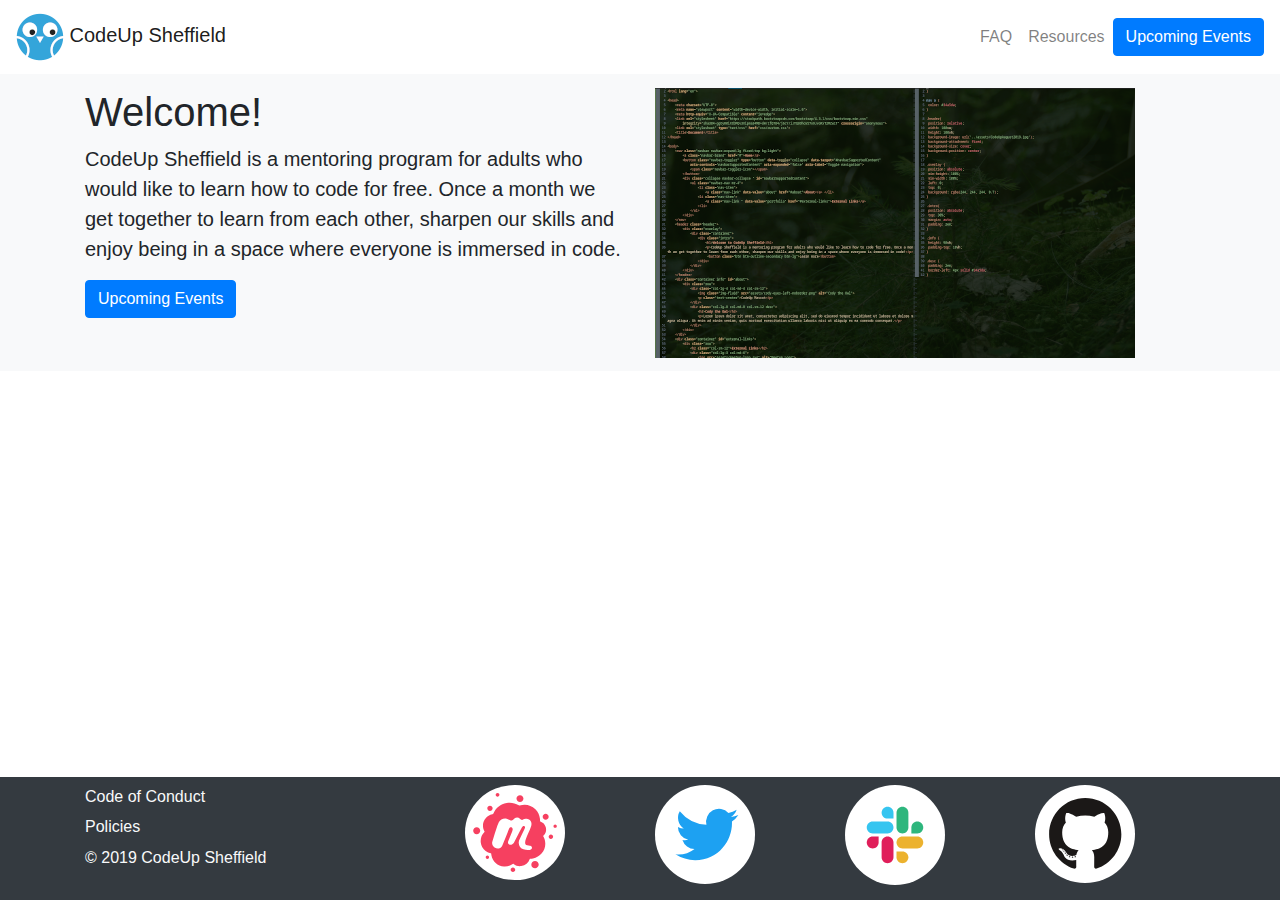
==== index.html @ 340e8330 "Makes nav background white to hide hero grey." ====
<!DOCTYPE html>
<html lang="en">
<head>
    <meta charset="UTF-8">
    <meta name="viewport" content="width=device-width, initial-scale=1.0">
    <meta http-equiv="X-UA-Compatible" content="ie=edge">
    <title>Welcome to CodeUp Sheffield</title>
    <link rel="stylesheet" href="https://cdnjs.cloudflare.com/ajax/libs/twitter-bootstrap/4.1.3/css/bootstrap.min.css">
    <link rel="stylesheet" href="css/custom.css">
    <script src="https://cdnjs.cloudflare.com/ajax/libs/jquery/3.3.1/jquery.slim.min.js"></script>
    <script src="https://cdnjs.cloudflare.com/ajax/libs/twitter-bootstrap/4.1.3/js/bootstrap.bundle.min.js"></script>
</head>
    <body class="d-flex flex-column">
        <nav class="navbar navbar-light navbar-expand-md fixed-top shadow-sm bg-white">
            <a class="navbar-brand" href="index.html"><img src="assets/cody-icon.png" alt="Cody the CodeUp Owl" /> CodeUp Sheffield</a>
            <button 
                class="navbar-toggler"
                data-toggle="collapse"
                data-target="#navbar-links">
                <span class="navbar-toggler-icon"></span>
            </button>
            <div id="navbar-links" class="collapse navbar-collapse">
                <ul class="navbar-nav ml-auto">
                    <li class="nav-item">
                        <a class="nav-link" href="faq.html">FAQ</a>
                    </li>
                    <li class="nav-item">
                        <a class="nav-link" href="resources.html">Resources</a>
                    </li>
                </ul>
                <div>
                    <a class="btn btn-primary shadow" href="https://www.meetup.com/CodeUp-Sheffield/events">Upcoming Events</a>
                </div>
            </div>
        </nav>
        <section id="hero" class="bg-light">
            <div class="container">
                <div class="row">
                    <div class="col-lg-6 order-lg-2 pt-2 pb-2">
                        <img class="img-fluid" src="assets/code-screenshot.png" alt="Screenshot of HTML and CSS" />
                    </div>
                    <div class="col-lg-6 order-lg-1 pt-2 pb-2">
                        <h1>Welcome!</h1>
                        <p class="lead">CodeUp Sheffield is a mentoring program for adults who would like to learn how to code for free. Once a month we get together to learn from each other, sharpen our skills and enjoy being in a space where everyone is immersed in code.</p>
                        <a class="btn btn-primary shadow" href="https://www.meetup.com/CodeUp-Sheffield/events">Upcoming Events</a>
                    </div>
                </div>
            </div>
        </section>
        <section id="content"></section>
        <footer class="bg-dark text-light pt-2 pb-2">
            <div class="container">
                <div class="row">
                    <ul class="col-12 col-md-4 list-unstyled">
                        <li><a class="text-light" href="https://github.com/CodeUpSHF/code-of-conduct">Code of Conduct</a></li>
                        <li><a class="text-light" href="https://github.com/CodeUpSHF/policies-and-protocols">Policies</a></li>
                        <li>&copy; 2019 CodeUp Sheffield</li>
                    </ul>
                    <div class="col-3 col-md-2">
                        <a href="https://www.meetup.com/CodeUp-Sheffield/">
                            <img class="social-link-img p-1" src="assets/meetup-logo.svg" alt="Meetup Logo" width="100%" />
                        </a>
                    </div>
                    <div class="col-3 col-md-2">
                        <a href="https://twitter.com/CodeUpSHF">
                            <img class="social-link-img p-1" src="assets/twitter-logo.svg" alt="Twitter Logo" width="100%" />
                        </a>
                    </div>
                    <div class="col-3 col-md-2">
                        <a href="https://codeupshf-slack.herokuapp.com/">
                            <img class="social-link-img p-1" src="assets/slack-logo.svg" alt="Slack Logo" width="100%" />
                        </a>
                    </div>
                    <div class="col-3 col-md-2">
                        <a href="https://github.com/CodeUpSHF">
                            <img class="social-link-img p-1" src="assets/github-logo.svg" alt="GitHub Logo" width="100%" />
                        </a>
                    </div>
                </div>
            </div>
        </footer>        
    </body>
</html>
---- css/custom.css ----
body {
    min-height: 100vh;
}

section {
    padding-top: 5px;
    padding-bottom: 5px;
    margin-top: 15px;
    margin-bottom: 15px;
}

#content {
    flex: 1 0 auto;
}

#hero {
    padding-top: 65px;
}

.social-link-img {
    background: white;
    border-radius: 50%;
    max-width: 100px;
}

footer.bg-dark {
    flex-shrink: none;
}

footer ul.list-unstyled li {
    margin-bottom: 0.4rem;
}
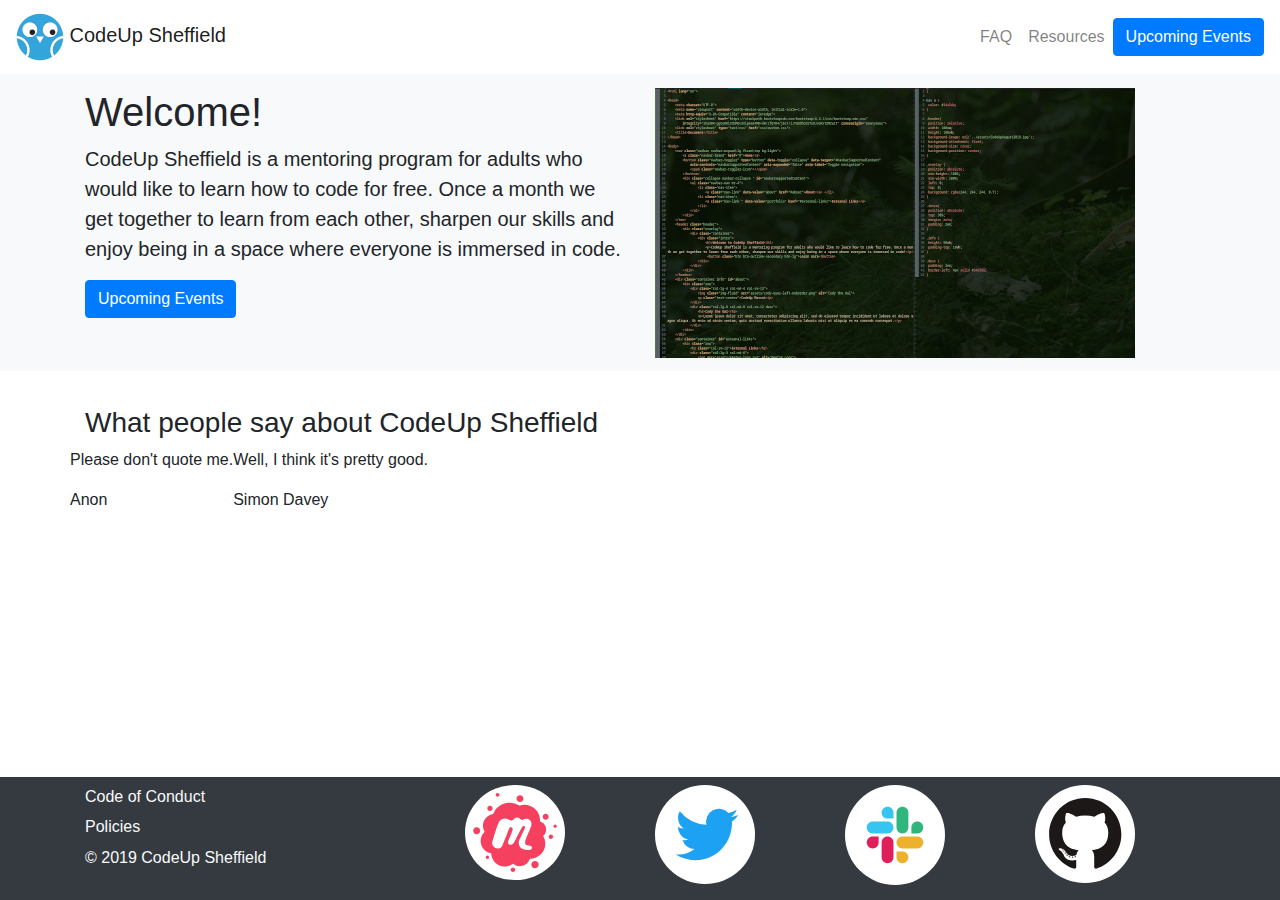
==== commit f458db3d: "Adds testimonial content to index." ====
--- a/index.html
+++ b/index.html
@@ -47,7 +47,25 @@
                 </div>
             </div>
         </section>
-        <section id="content"></section>
+        <section id="content">
+            <div class="container">
+                <h3>What people say about CodeUp Sheffield</h3>
+                <div class="row">
+                    <div>
+                        <blockquote>
+                            <p>Please don't quote me.</p>
+                            <footer>Anon</footer>
+                        </blockquote>
+                    </div>
+                    <div>
+                        <blockquote>
+                            <p>Well, I think it's pretty good.</p>
+                            <footer>Simon Davey</footer>
+                        </blockquote>
+                    </div>
+                </div>
+            </div>
+        </section>
         <footer class="bg-dark text-light pt-2 pb-2">
             <div class="container">
                 <div class="row">
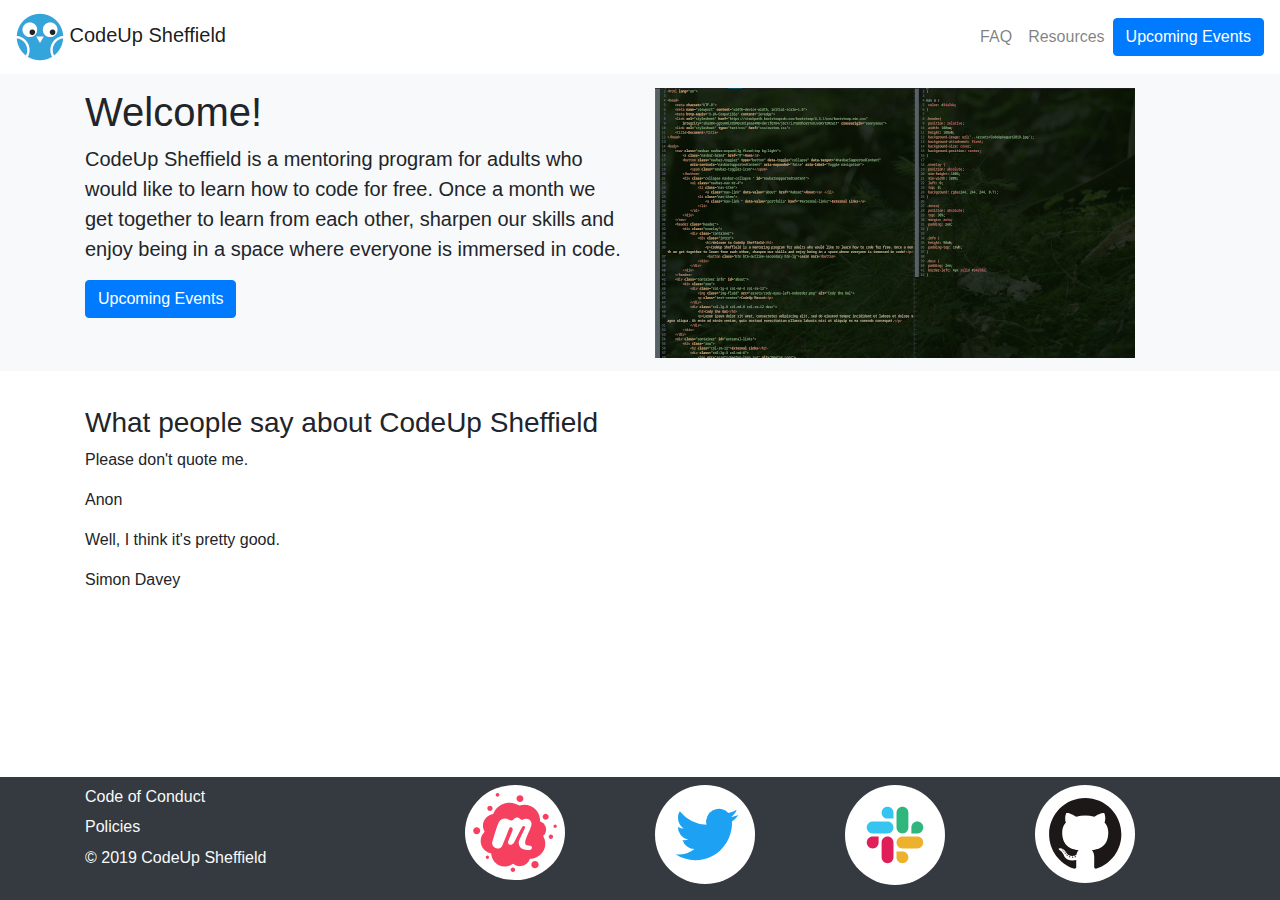
==== commit 0ddec91a: "Lays out quotes using grid for small screens." ====
--- a/index.html
+++ b/index.html
@@ -51,13 +51,13 @@
             <div class="container">
                 <h3>What people say about CodeUp Sheffield</h3>
                 <div class="row">
-                    <div>
+                    <div class="col-12">
                         <blockquote>
                             <p>Please don't quote me.</p>
                             <footer>Anon</footer>
                         </blockquote>
                     </div>
-                    <div>
+                    <div class="col-12">
                         <blockquote>
                             <p>Well, I think it's pretty good.</p>
                             <footer>Simon Davey</footer>
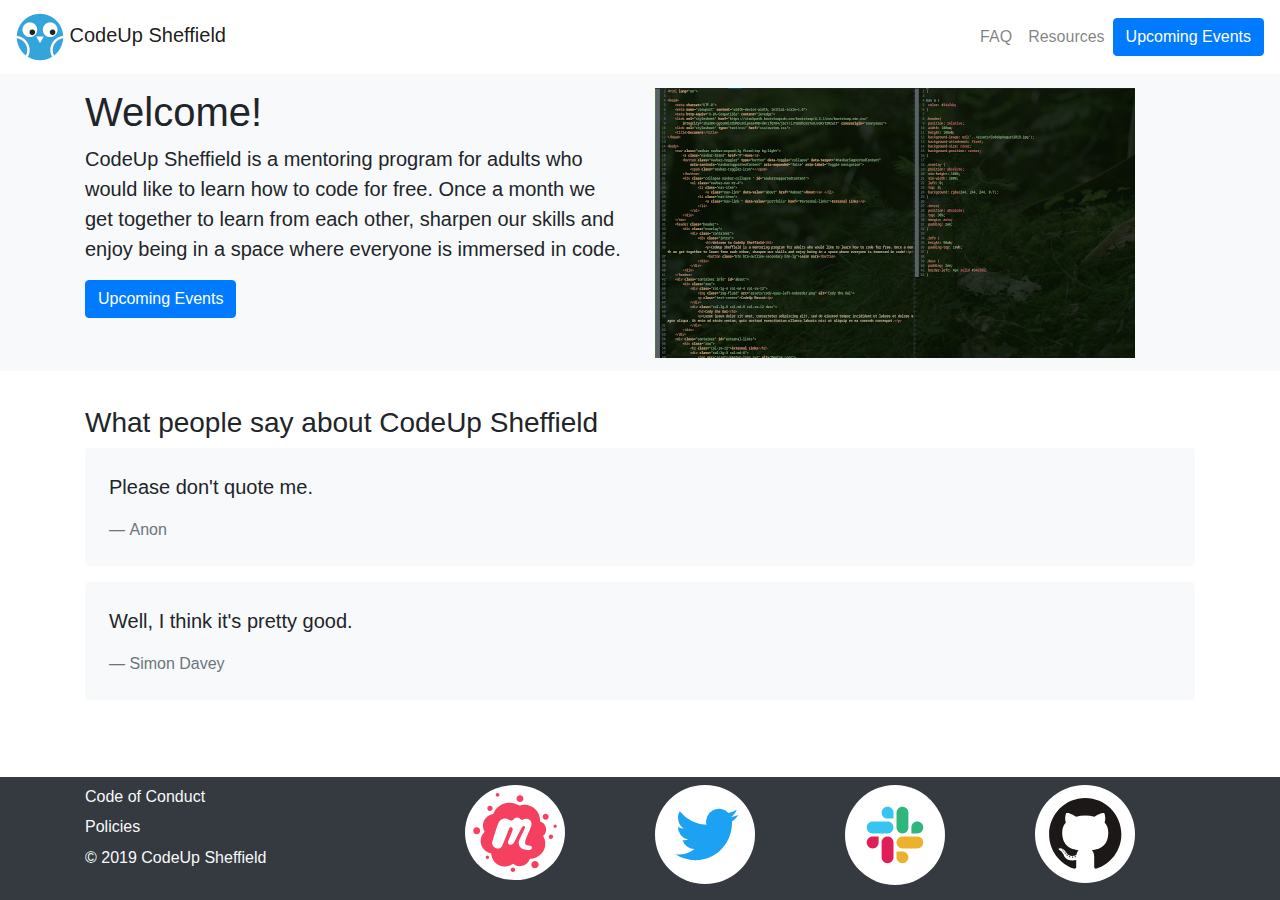
==== commit 550c2049: "Adds styling to quotes." ====
--- a/index.html
+++ b/index.html
@@ -52,15 +52,15 @@
                 <h3>What people say about CodeUp Sheffield</h3>
                 <div class="row">
                     <div class="col-12">
-                        <blockquote>
+                        <blockquote class="blockquote rounded bg-light p-4">
                             <p>Please don't quote me.</p>
-                            <footer>Anon</footer>
+                            <footer class="blockquote-footer">Anon</footer>
                         </blockquote>
                     </div>
                     <div class="col-12">
-                        <blockquote>
+                        <blockquote class="blockquote rounded bg-light p-4">
                             <p>Well, I think it's pretty good.</p>
-                            <footer>Simon Davey</footer>
+                            <footer class="blockquote-footer">Simon Davey</footer>
                         </blockquote>
                     </div>
                 </div>
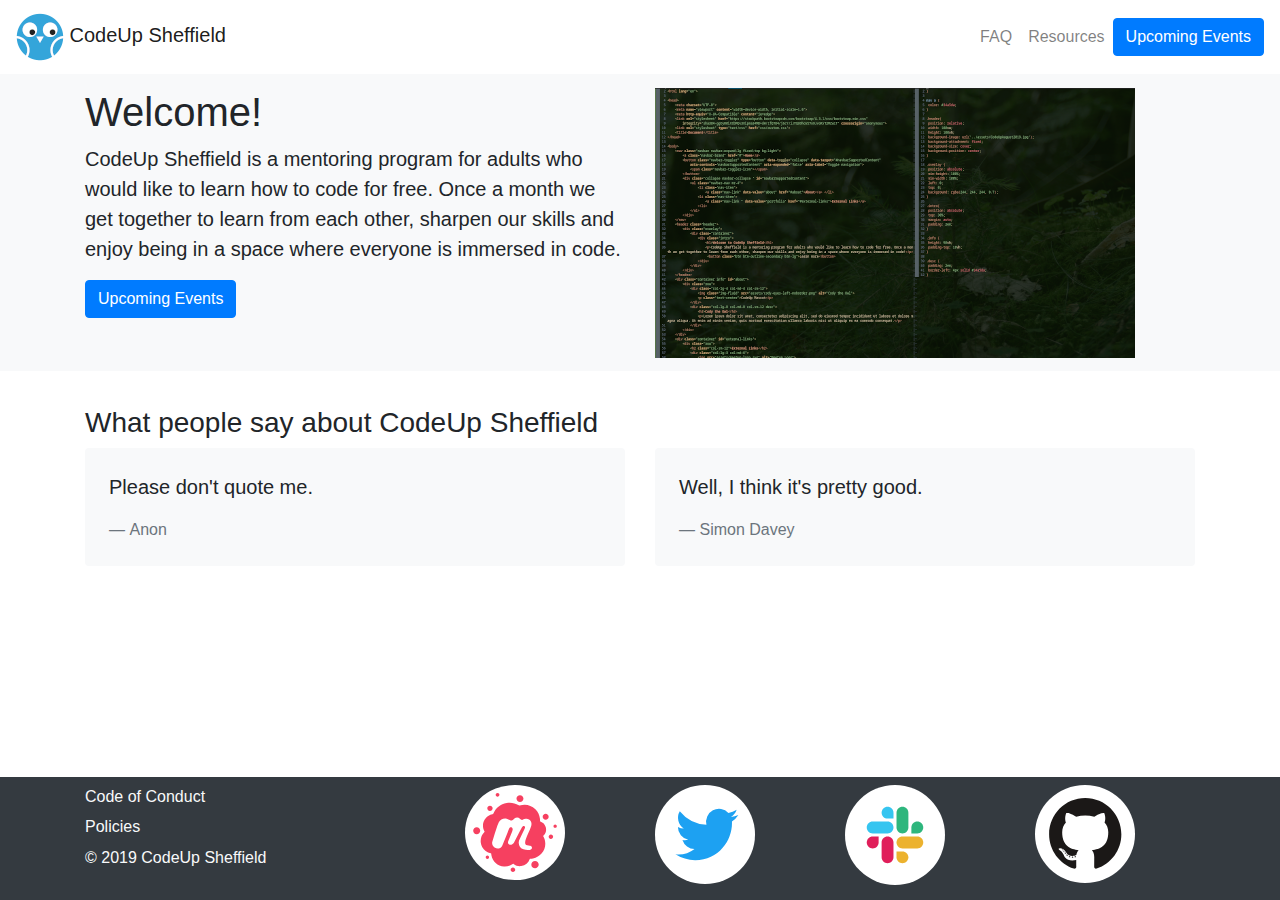
==== commit de16c730: "Makes use of grid for testimonials responsive." ====
--- a/index.html
+++ b/index.html
@@ -51,13 +51,13 @@
             <div class="container">
                 <h3>What people say about CodeUp Sheffield</h3>
                 <div class="row">
-                    <div class="col-12">
+                    <div class="col-md-6">
                         <blockquote class="blockquote rounded bg-light p-4">
                             <p>Please don't quote me.</p>
                             <footer class="blockquote-footer">Anon</footer>
                         </blockquote>
                     </div>
-                    <div class="col-12">
+                    <div class="col-md-6">
                         <blockquote class="blockquote rounded bg-light p-4">
                             <p>Well, I think it's pretty good.</p>
                             <footer class="blockquote-footer">Simon Davey</footer>
